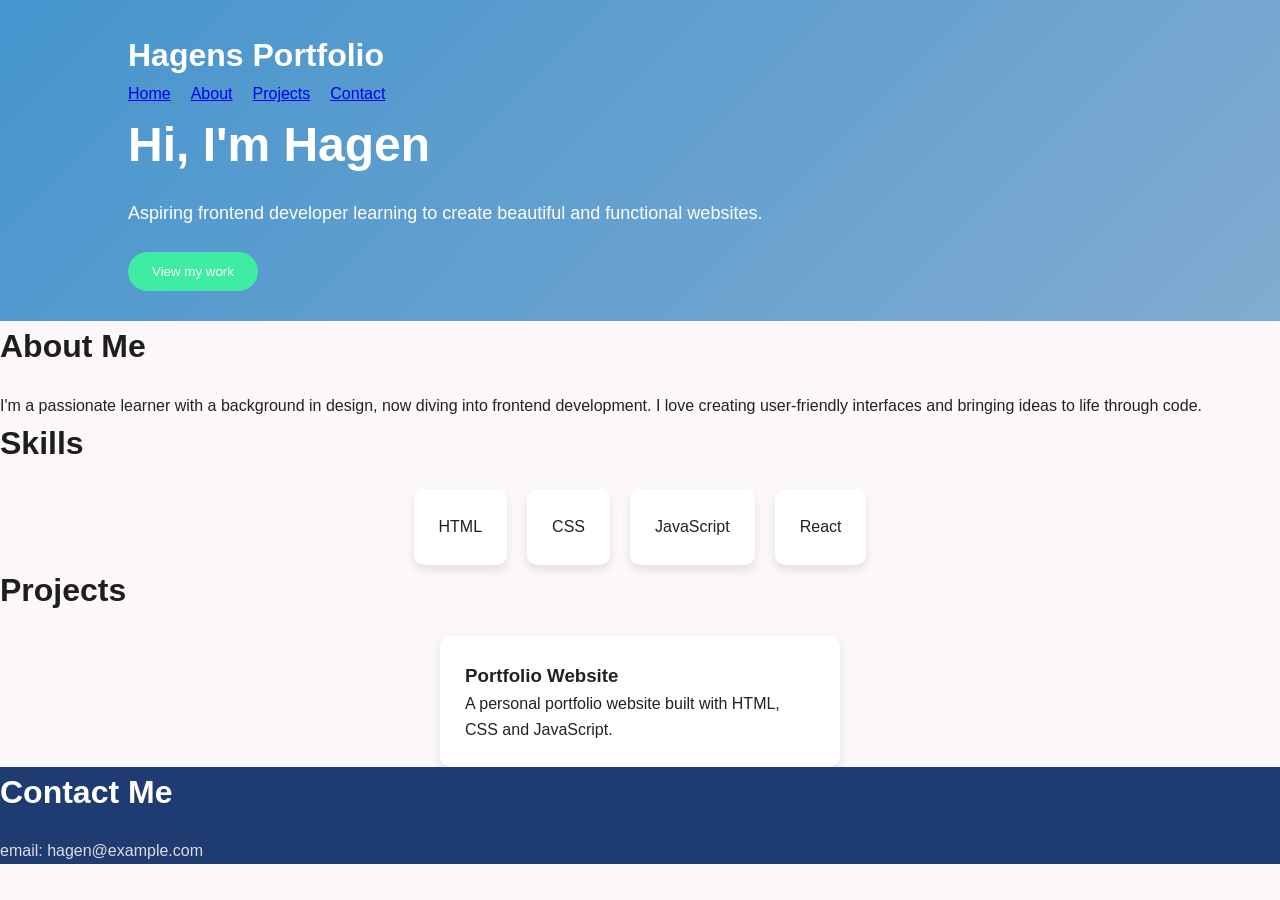
==== index.html @ 4dd4a742 "it is my first commit" ====
<!DOCTYPE html>
<html lang="en">
<head>
  <meta charset="UTF-8">
  <meta name="viewport" content="width=device-width, initial-scale=1.0">
  <!-- this is just browser title -->
  <title>Hagen Portfolio</title>
  <link rel="stylesheet" href="style.css"/>
  <script src="script.js"></script>

</head>
<body>

<!-- Header section that contains navigation and hero section -->
 <header>
  <h1>Hagens Portfolio</h1>
  <nav>
    <ul>
      <li><a href="#home">Home</a></li>
      <li><a href="#about">About</a></li>
      <li><a href="#projects">Projects</a></li>
      <li><a href="#contact">Contact</a></li>
    </ul>
  </nav>

  <!-- Hero Section (first thing user sees) -->
   <section class="hero">
    <h1>Hi, I'm Hagen</h1>
    <p>Aspiring frontend developer learning to create beautiful and functional websites.</p>
    <button>View my work</button>
   </section>
 </header>

 <!-- about section -->
 <section class="about">
  <h2>About Me</h2>
  <p>I'm a passionate learner with a background in design, now diving into frontend development. I love creating user-friendly interfaces and bringing ideas to life through code.</p>
 </section>

 <!-- skills section -->
 <section class="skills"">
  <h2>Skills</h2>

  <div class="skill-boxes">
    <div>HTML</div>
    <div>CSS</div>
    <div>JavaScript</div>
    <div>React</div>
  </div>
</section>

  <!-- project section -->
 <section class="Projects">
  <h2>Projects</h2>
  <div class="project-card">
    <h3>Portfolio Website</h3>
    <p>A personal portfolio website built with HTML, CSS and JavaScript.</p>
  </div>
 </section>

 <!-- contact section -->
 <section class="contact">
  <h2>Contact Me</h2>
  <p>email: hagen@example.com</p>
 </section>
  
</body>
</html>
---- style.css ----
* {
  margin: 0;
  padding: 0;
  box-sizing: border-box;
}

body {
  font-family: Arial, Helvetica, sans-serif;
  /* background-color: #ccdff8; */
  background-color: #fbf7fb;
  color: #222;
  line-height: 1.6;
}

header {
  background: linear-gradient(135deg, #4595ce, #82abd0);
  color: #fff;
  padding: 30px 10%;
}

nav {
  display: block;
  /* justify-content: space-between; */
  align-items: center;
}

nav ul {
  display: flex;
  gap: 20px;
  list-style: none;
}

nav ul li a {
  cursor: pointer;
}

.hero h1{
  font-size: 48px;
  margin-bottom: 15px;
}

.hero p {
  font-size: 18px;
  margin: 0 auto 25px;
}

button{
  padding: 12px 24px;
  border: none;
  border-radius: 20px;
  background-color: #3feca4;
  color: #fff;
  cursor: pointer;
}

section h2{
  font-size: 32px;
  margin-bottom: 20px;
  color: #1e1e1e;
}

.about p{
  margin: auto;
}

.skill-boxes {
  display: flex;
  gap: 20px;
  justify-content: center;
}

.skill-boxes div, .project-card{
  background: white;
  padding: 25px;
  border-radius: 10px;
  box-shadow: 0 5px 10px rgba(0, 0, 0, 0.1);
}

.project-card {
  max-width: 400px;
  margin: auto;
}

.contact{
  background: #1e3c72;
  color: white;
}

.contact h2 {
  color: #fff;
}

.contact p{
  color: #ddd;
  margin: 10px auto;
}
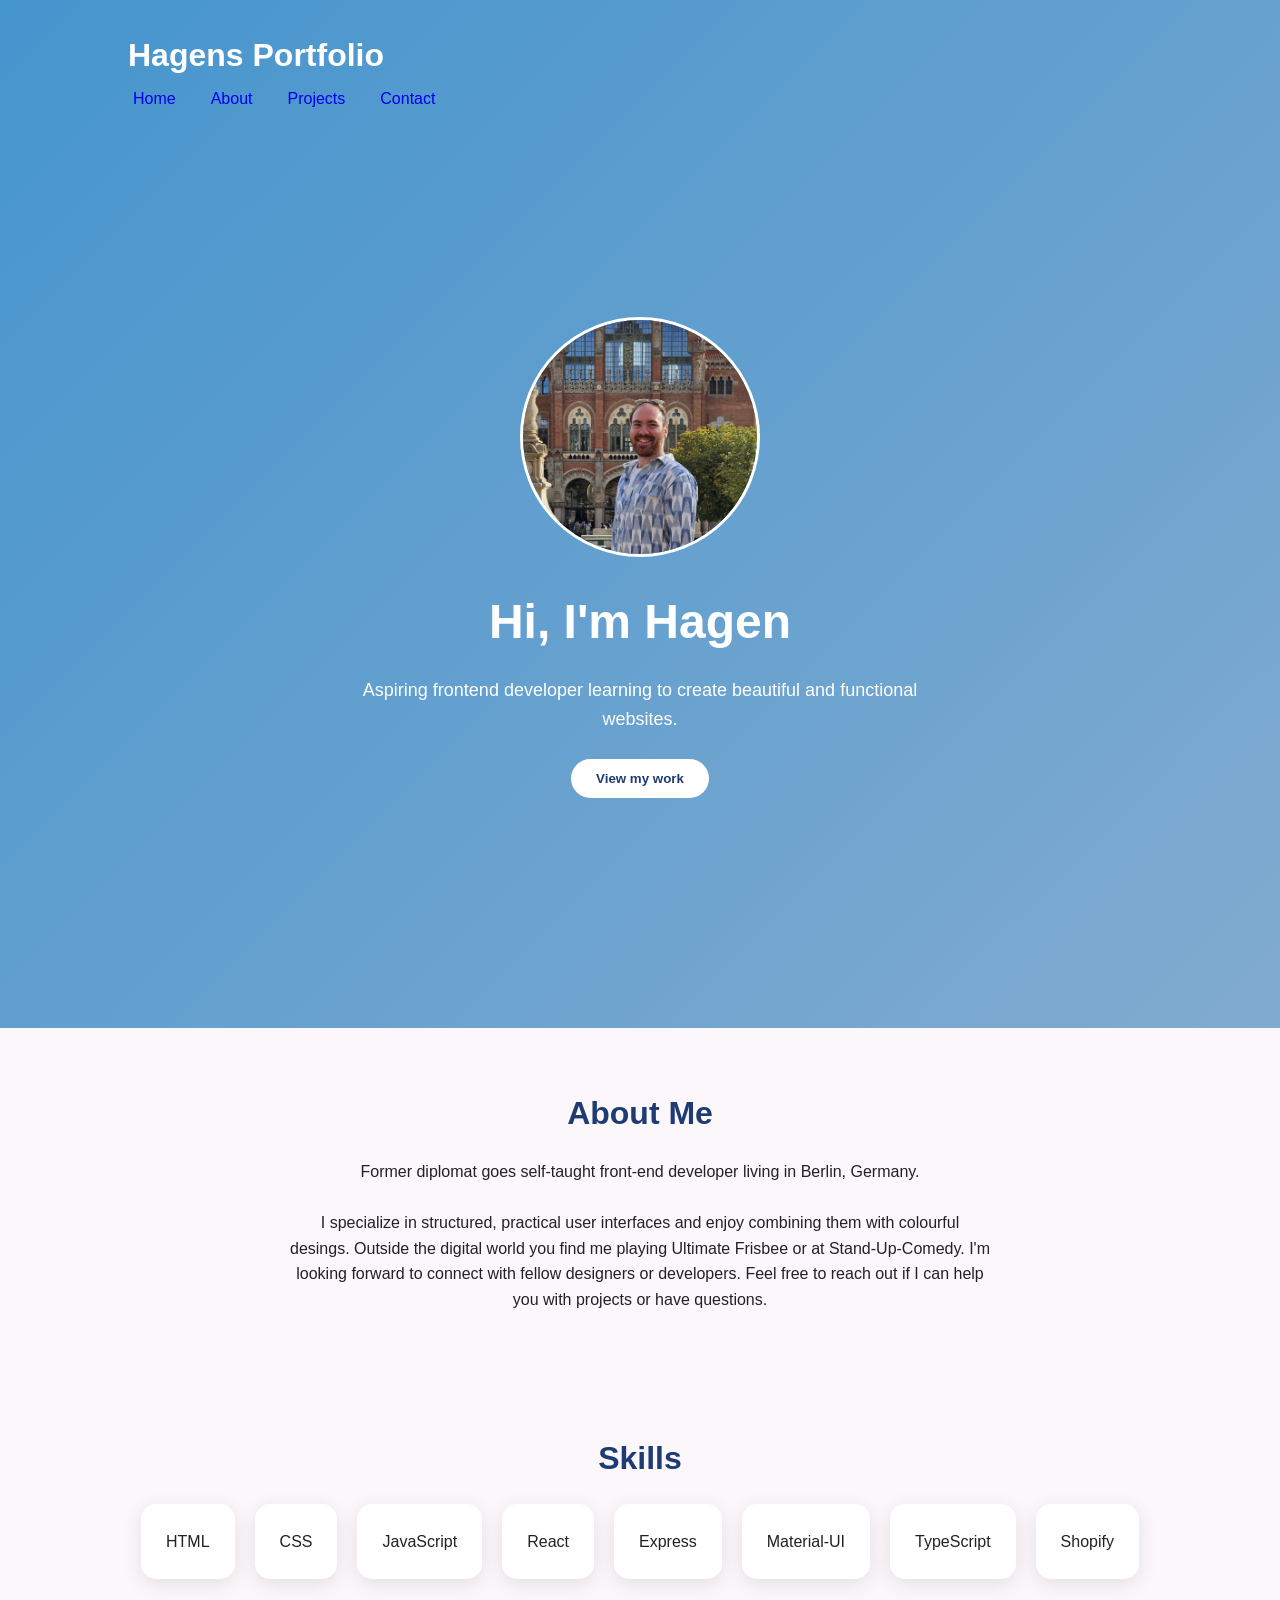
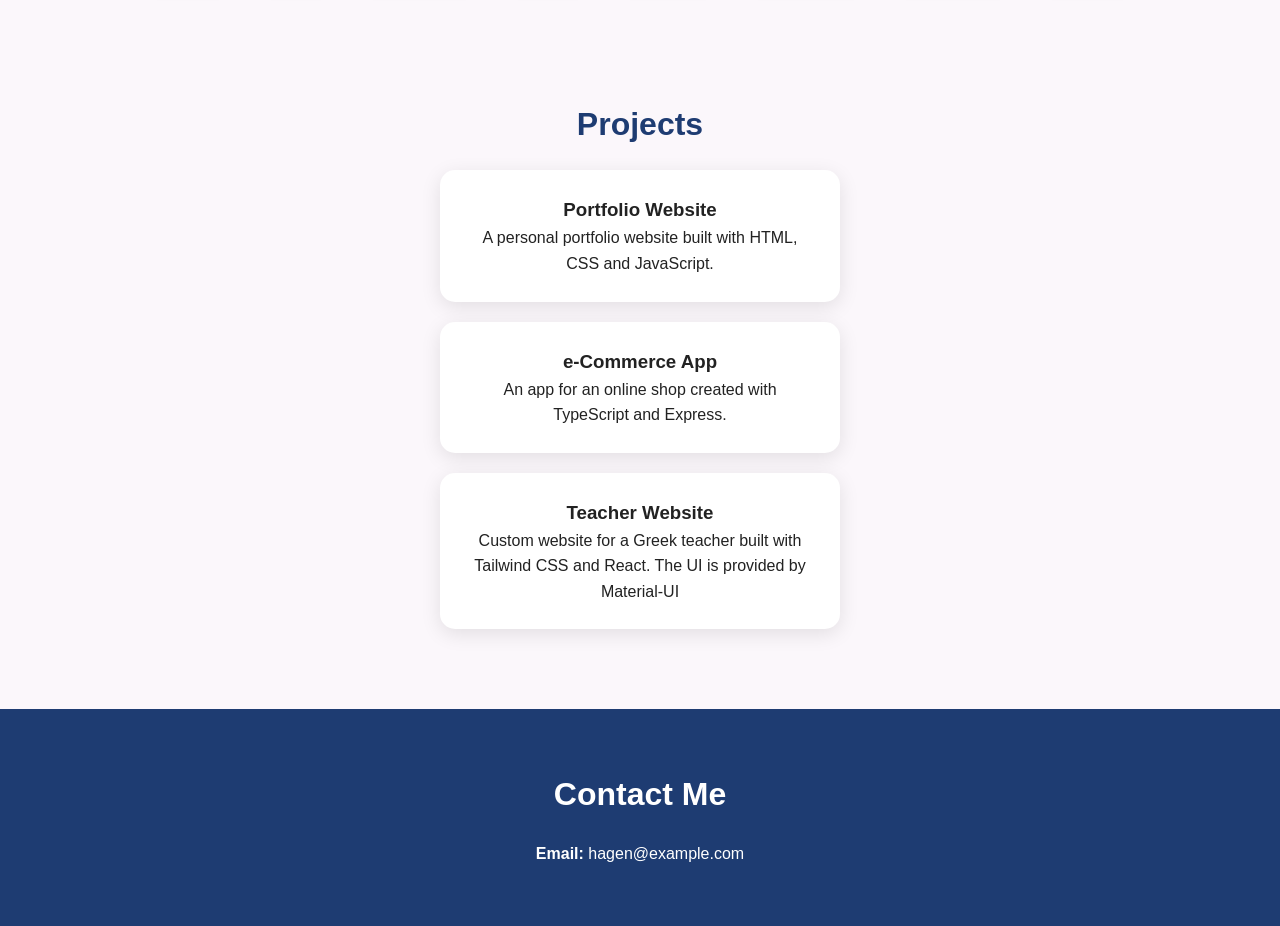
==== commit 5d629925: "Second Commit - added new HTML pages and some new features and changes like an image or hover effect" ====
--- a/index.html
+++ b/index.html
@@ -1,68 +1,96 @@
 <!DOCTYPE html>
 <html lang="en">
+
 <head>
   <meta charset="UTF-8">
   <meta name="viewport" content="width=device-width, initial-scale=1.0">
   <!-- this is just browser title -->
   <title>Hagen Portfolio</title>
-  <link rel="stylesheet" href="style.css"/>
+  <link rel="stylesheet" href="assets/styles/style.css" />
   <script src="script.js"></script>
+</head>
 
-</head>
 <body>
 
-<!-- Header section that contains navigation and hero section -->
- <header>
-  <h1>Hagens Portfolio</h1>
-  <nav>
-    <ul>
-      <li><a href="#home">Home</a></li>
-      <li><a href="#about">About</a></li>
-      <li><a href="#projects">Projects</a></li>
-      <li><a href="#contact">Contact</a></li>
-    </ul>
-  </nav>
+  <!-- Header section that contains navigation and hero section -->
+  <header>
+    <h1>Hagens Portfolio</h1>
+    <nav>
+      <ul>
+        <li><a href="#home">Home</a></li>
+        <li><a href="pages/about.html">About</a></li>
+        <li><a href="pages/projects.html">Projects</a></li>
+        <li><a href="pages/contact.html">Contact</a></li>
+      </ul>
+    </nav>
 
-  <!-- Hero Section (first thing user sees) -->
-   <section class="hero">
-    <h1>Hi, I'm Hagen</h1>
-    <p>Aspiring frontend developer learning to create beautiful and functional websites.</p>
-    <button>View my work</button>
-   </section>
- </header>
+    <!-- Hero Section (first thing user sees) -->
+    <section class="hero" id="home">
+      <img src="/assets/images/Hagen_Barc.jpg" alt="Hagen Hilscher">
+      <h1>Hi, I'm Hagen</h1>
+      <p>Aspiring frontend developer learning to create beautiful and functional websites.</p>
+      <button>View my work</button>
+    </section>
+  </header>
 
- <!-- about section -->
- <section class="about">
-  <h2>About Me</h2>
-  <p>I'm a passionate learner with a background in design, now diving into frontend development. I love creating user-friendly interfaces and bringing ideas to life through code.</p>
- </section>
+  <!-- about section -->
+  <section class="about" id="about">
+    <h2>About Me</h2>
+    <p>
+      <!-- I'm a passionate learner with a background in design, now diving into frontend development. I love creating
+      user-friendly interfaces and bringing ideas to life through code. -->
+      Former diplomat goes self-taught front-end developer living in Berlin, Germany. 
+      <br>
+      <br>
+      I specialize in structured, practical user interfaces and enjoy combining them with colourful desings.  
 
- <!-- skills section -->
- <section class="skills"">
+      Outside the digital world you find me playing Ultimate Frisbee or at Stand-Up-Comedy. 
+
+      I'm looking forward to connect with fellow designers or developers. Feel free to reach out if I can help you with projects or have questions.
+    </p>
+  </section>
+
+  <!-- skills section -->
+  <section class="skills">
   <h2>Skills</h2>
 
-  <div class="skill-boxes">
+  <div class=" skill-boxes">
     <div>HTML</div>
     <div>CSS</div>
     <div>JavaScript</div>
     <div>React</div>
+    <div>Express</div>
+    <div>Material-UI</div>
+    <div>TypeScript</div>
+    <div>Shopify</div>
   </div>
-</section>
+  </section>
 
   <!-- project section -->
- <section class="Projects">
-  <h2>Projects</h2>
-  <div class="project-card">
-    <h3>Portfolio Website</h3>
-    <p>A personal portfolio website built with HTML, CSS and JavaScript.</p>
-  </div>
- </section>
+  <section class="Projects" id="projects">
+    <h2>Projects</h2>
+    <div class="project-card">
+      <h3>Portfolio Website</h3>
+      <p>A personal portfolio website built with HTML, CSS and JavaScript.</p>
+    </div>
 
- <!-- contact section -->
- <section class="contact">
-  <h2>Contact Me</h2>
-  <p>email: hagen@example.com</p>
- </section>
-  
+    <div class="project-card">
+      <h3>e-Commerce App</h3>
+      <p>An app for an online shop created with TypeScript and Express.</p>
+    </div>
+
+    <div class="project-card">
+      <h3>Teacher Website</h3>
+      <p>Custom website for a Greek teacher built with Tailwind CSS and React. The UI is provided by Material-UI</p>
+    </div>
+  </section>
+
+  <!-- contact section -->
+  <section class="contact" id="contact">
+    <h2>Contact Me</h2>
+    <p><strong>Email:</strong> hagen@example.com</p>
+  </section>
+
 </body>
+
 </html>
--- a/assets/styles/style.css
+++ b/assets/styles/style.css
@@ -0,0 +1,239 @@
+* {
+  margin: 0;
+  padding: 0;
+  box-sizing: border-box;
+}
+
+/* scroll effect for navigation */
+html {
+  scroll-behavior: smooth;
+}
+
+body {
+  font-family: Arial, Helvetica, sans-serif;
+  /* background-color: #ccdff8; */
+  background-color: #fbf7fb;
+  color: #222;
+  line-height: 1.6;
+}
+
+header {
+  background: linear-gradient(135deg, #4595ce, #82abd0);
+  color: #fff;
+  padding: 30px 10%;
+}
+
+nav {
+  display: block;
+  align-items: center;
+}
+
+.nav--not-main-page {
+    background: linear-gradient(135deg, #4595ce, #82abd0);
+    padding: 10px;
+}
+
+nav ul {
+  display: flex;
+  gap: 25px; /* 20px before */
+  list-style: none;
+}
+
+nav li { 
+  cursor: pointer;
+  padding: 5px;
+}
+
+nav li:hover {
+  background: white;
+  filter: brightness(0.85);
+  border-radius: 10px;
+}
+
+nav li:active {
+  background: #1e3c72;
+  filter: brightness(1.4);
+}
+
+a:link {
+  text-decoration: none;
+}
+
+a:visited{
+  color: #1e3c72;
+}
+
+a:active {
+  color: white;
+}
+/*! Why did :target did not work and 
+/*!instead just the id was enough?  */
+/* #about-active:target,
+#projects-active:target,
+#contact-active:target {
+  background: #1e3c72;
+  filter: brightness(1.4);
+} */
+
+#about-active,
+#projects-active,
+#contact-active {
+  background: #1e3c72;
+  filter: brightness(1.4);
+  border-radius: 10px;
+}
+
+#about-active > a,
+#projects-active > a,
+#contact-active > a {
+  color: white;
+}
+
+.hero {
+  text-align: center;
+  padding: 200px 0;
+}
+
+.hero h1{
+  font-size: 48px;
+  margin-bottom: 15px;
+}
+
+.hero p {
+  font-size: 18px;
+  max-width: 600px;
+  margin: 0 auto 25px;
+}
+
+button{
+  padding: 12px 25px;
+  border: none;
+  border-radius: 25px;
+  /* background-color: #3feca4; */
+  background: white;
+  color: #1e3c72;
+  font-weight: bold;
+  cursor: pointer;
+  transition: 0.3s;
+}
+
+button:hover {
+   background: #1e3c72;
+   /* filter: brightness(1.3.); */
+  color: white;
+  transform: scale(1.05);
+}
+
+section {
+  padding: 60px 10%;
+  text-align: center;
+}
+
+section h2{
+  font-size: 32px;
+  margin-bottom: 20px;
+  color: #1e3c72;
+}
+
+.about p{
+  max-width: 700px;
+  margin: auto;
+}
+
+.skill-boxes {
+  display: flex;
+  justify-content: center;
+  gap: 20px;
+  flex-wrap: nowrap;
+  flex-wrap: wrap;
+}
+
+.skill-boxes div, 
+.project-card{
+  background: white;
+  padding: 25px;
+  border-radius: 15px; /* before 10px */
+  box-shadow: 0 5px 20px rgba(0, 0, 0, 0.1); /* before 0 5px 10px */
+}
+
+.project-card {
+  max-width: 400px;
+  margin: 20px auto; /*added 20px*/
+}
+
+.contact,
+footer{
+  background: #1e3c72;
+  color: white;
+}
+
+.contact h2 {
+  color: white;
+}
+
+/* image design */
+.hero img {
+  width: 240px;
+  height: 240px;
+  border-radius: 50%;
+  object-fit: cover;
+  margin-bottom: 20px;
+  border: 3px solid white;
+}
+
+.about-page, 
+.project-page,
+.contact-page {
+  padding: 60px 10%;
+  text-align: center;
+}
+
+.about-page h1,
+.project-page h1,
+.contact-page h1 {
+  font-size: 40px;
+  margin-bottom: 20px;
+  color: #1e3c72;
+}
+
+.about-page h2{
+  margin-top: 30px;
+  color: #1e3c72;
+}
+
+.about-page p {
+  max-width: 700px;
+  margin: 15px auto;
+}
+
+.about-page ul {
+  list-style: none;
+  padding: 0;
+}
+
+.about-page ul li {
+  margin: 10px 0;
+  font-weight: bold;
+}
+
+.project-page h3 {
+  color: #1e3c72;
+  margin-bottom: 5px;
+}
+
+.contact-page p{
+  max-width: 700px;
+  margin: auto;
+}
+
+.contact-page strong {
+  color: #1e3c72;
+}
+.contact-info {
+  padding: 10px 0;
+  margin: 5px;
+}
+
+footer {
+  padding: 10px 15px;
+}
